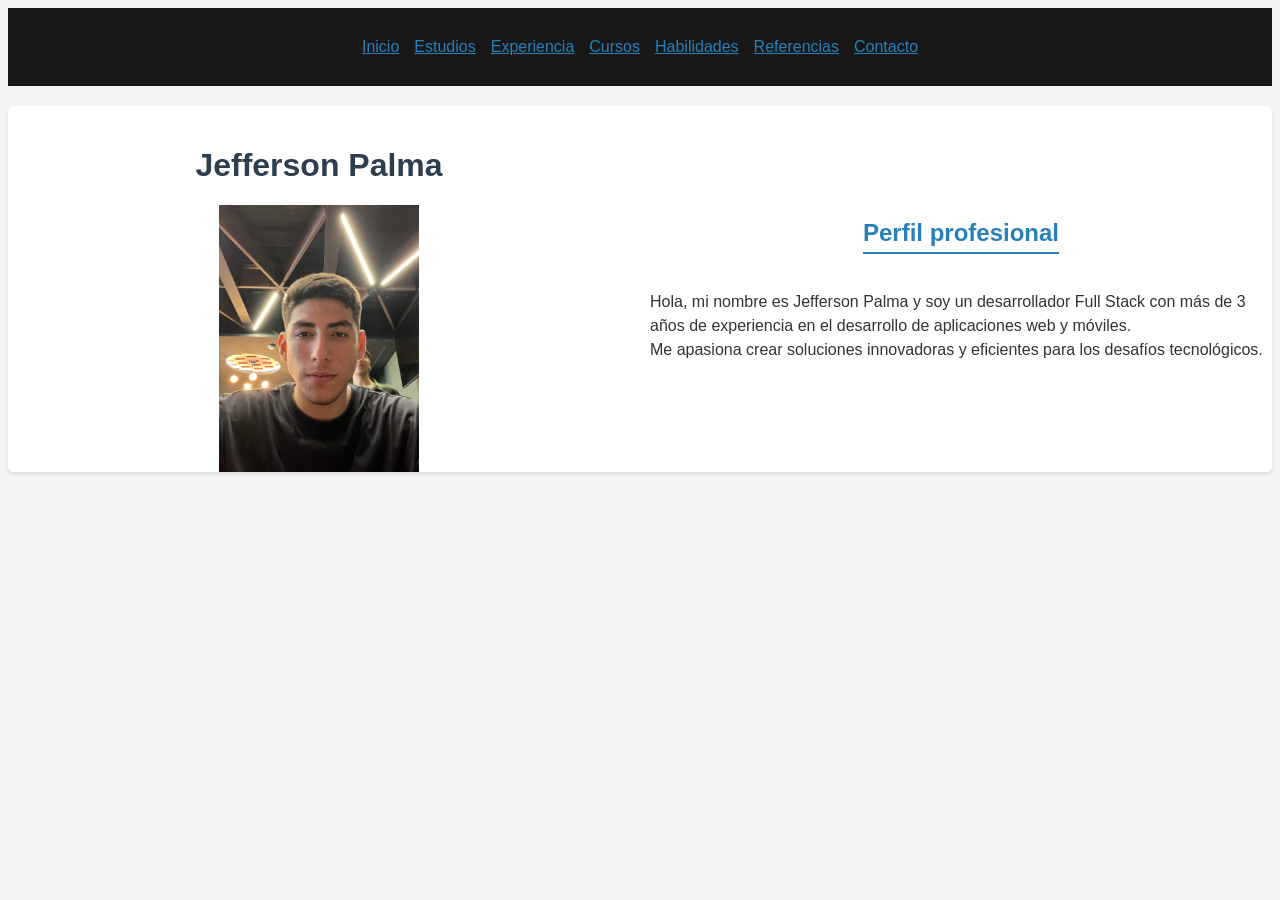
==== practicas/01-hoja-de-vida/index.html @ 2a4a395f "First commit" ====
<!DOCTYPE html>
<html lang="es">
<head>
    <meta charset="UTF-8">
    <meta name="viewport" content="width=device-width, initial-scale=1.0">
    <title>Hoja de vida</title>
    <link rel="stylesheet" href="css/style.css">
</head>
<body>
    <nav>
        <ul>
            <li><a href="index.html">Inicio</a></li>
            <li><a href="estudios.html">Estudios</a></li>
            <li><a href="experiencia.html">Experiencia</a></li>
            <li><a href="cursos.html">Cursos</a></li>
            <li><a href="habilidades.html">Habilidades</a></li>
            <li><a href="referencias.html">Referencias</a></li>
            <li><a href="contacto.html">Contacto</a></li>
        </ul>
    </nav>
    <div class="grid-container">
        <div class="div-person-img">
            <h1>Jefferson Palma</h1>
            <img src="assets/IMG_9603.jpeg" alt="Foto de Jefferson Palma" width="200">

        </div>
        <div class="div-person-content">

            <h2>Perfil profesional</h2>
            <p>Hola, mi nombre es Jefferson Palma y soy un desarrollador Full Stack con más de 3 años de experiencia
                en el desarrollo de aplicaciones web y móviles. <br>
                Me apasiona crear soluciones innovadoras y eficientes para los desafíos tecnológicos.
            </p>

        </div>
    </div>
</body>
</html>
---- practicas/01-hoja-de-vida/css/style.css ----
body {
    font-family: Arial, sans-serif;
    background-color: #f4f4f4;
    color: #333;
    /* margin: 20px; */
}

h1 {
    color: #2c3e50;
    text-align: center;
}

h2 {
    color: #2980b9;
    border-bottom: 2px solid #2980b9;
    padding-bottom: 5px;
}

p {
    line-height: 1.5;
}

table {
    width: 100%;
    border-collapse: collapse;
    margin-top: 10px;
}

th {
    background-color: #2980b9;
    color: white;
    padding: 8px;
}

td {
    padding: 8px;
    text-align: left;
}

tr:nth-child(even) {
    background-color: #e9e9e9;
}

ul {
    line-height: 1.6;
}

a {
    color: #2980b9;
}

nav {
    background-color: #181818;
    padding: 10px 0;
    margin-bottom: 20px;
}

nav ul {
    list-style: none;
    display: flex;
    gap: 15px;
    justify-content: center;
    padding: 0;
    color: white;
}

input[type="text"],
input[type="email"],
textarea {
    padding: 8px;
    margin: 5px 0;
    border: 1px solid #ccc;
    border-radius: 4px;
}

button {
    background-color: #2980b9;
    color: white;
    padding: 10px 15px;
    border: none;
    border-radius: 4px;
    cursor: pointer;
}

button:hover {
    background-color: #3498db;
}

.grid-container {
    display: grid;
    grid-template-columns: 1fr 1fr;
    gap: 20px;
    background-color: #ffffff;
    box-shadow: 0 2px 4px rgba(0, 0, 0, 0.1);
    border-radius: 5px;
}

.div-person-img {
    display: flex;
    justify-content: center;
    align-items: center;
    margin-top: 20px;
    flex-direction: column;
}

.div-person-content {
    display: flex;
    justify-content: center;
    align-items: center;
    flex-direction: column;
}

.div-contact-content {
    display: grid;
    grid-template-columns: 1fr 1fr;
    gap: 20px;

}

.form-container-contact {
    display: flex;
    flex-direction: column;
    gap: 10px;
    padding: 20px;
    background-color: #ffffff;
    box-shadow: 0 2px 4px rgba(0, 0, 0, 0.1);
    border-radius: 5px;
}

.form-contact {
    width: 100%;
    display: flex;
    flex-direction: column;
    gap: 10px;
}
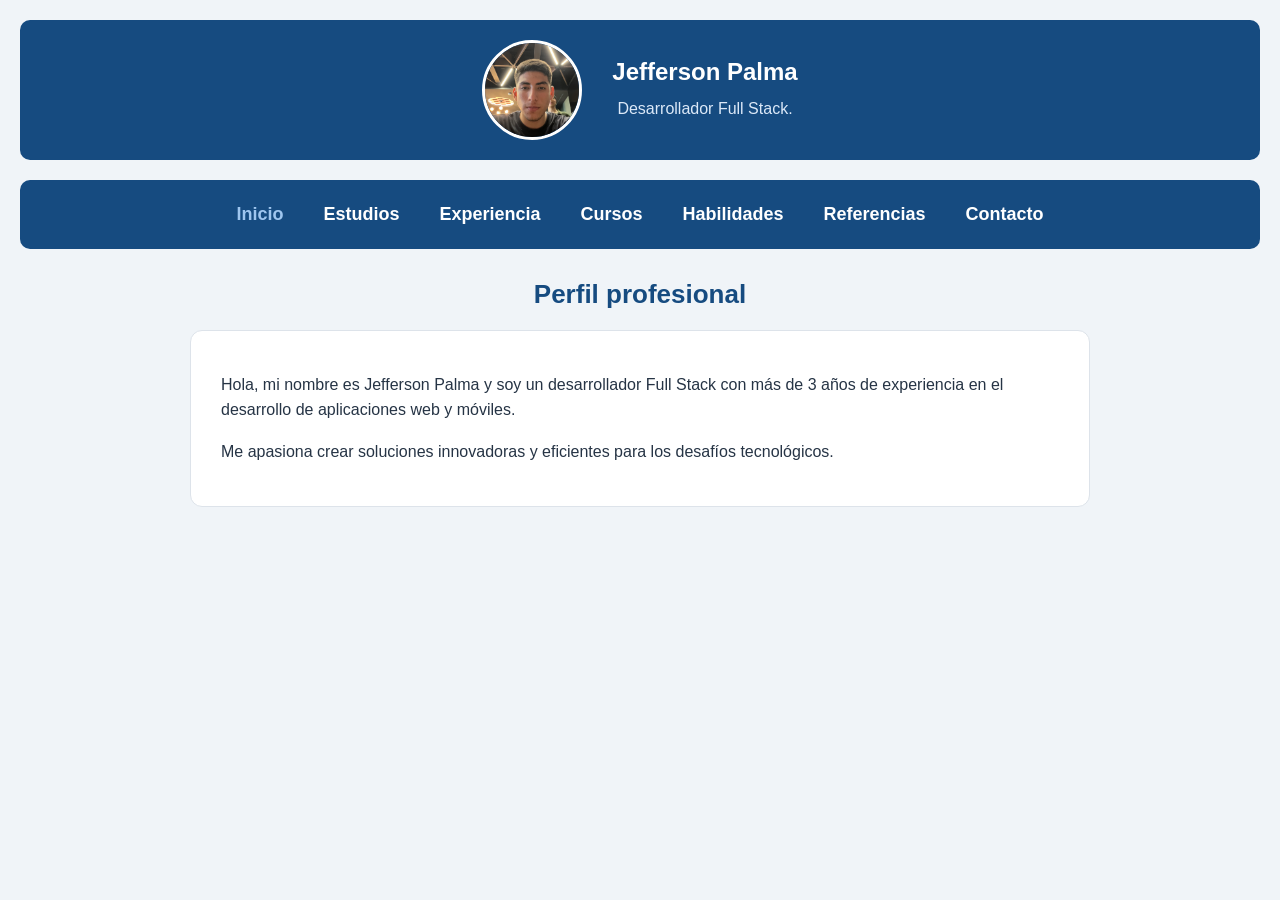
==== commit 15b52a6b: "Taller en clases" ====
--- a/practicas/01-hoja-de-vida/index.html
+++ b/practicas/01-hoja-de-vida/index.html
@@ -3,13 +3,21 @@
 <head>
     <meta charset="UTF-8">
     <meta name="viewport" content="width=device-width, initial-scale=1.0">
-    <title>Hoja de vida</title>
+    <title>Inicio | Jefferson Palma</title>
     <link rel="stylesheet" href="css/style.css">
 </head>
 <body>
-    <nav>
+    <header class="encabezado">
+        <img class="perfil" src="assets/IMG_9603.jpeg" alt="Foto de Jefferson Palma">
+        <div class="datos-personales">
+            <h1>Jefferson Palma</h1>
+            <p>Desarrollador Full Stack.</p>
+        </div>
+    </header>
+
+    <nav class="menu">
         <ul>
-            <li><a href="index.html">Inicio</a></li>
+            <li><a href="index.html" class="activo">Inicio</a></li>
             <li><a href="estudios.html">Estudios</a></li>
             <li><a href="experiencia.html">Experiencia</a></li>
             <li><a href="cursos.html">Cursos</a></li>
@@ -18,21 +26,14 @@
             <li><a href="contacto.html">Contacto</a></li>
         </ul>
     </nav>
-    <div class="grid-container">
-        <div class="div-person-img">
-            <h1>Jefferson Palma</h1>
-            <img src="assets/IMG_9603.jpeg" alt="Foto de Jefferson Palma" width="200">
 
-        </div>
-        <div class="div-person-content">
-
-            <h2>Perfil profesional</h2>
+    <main class="contenido">
+        <h2>Perfil profesional</h2>
+        <section class="tarjeta">
             <p>Hola, mi nombre es Jefferson Palma y soy un desarrollador Full Stack con más de 3 años de experiencia
-                en el desarrollo de aplicaciones web y móviles. <br>
-                Me apasiona crear soluciones innovadoras y eficientes para los desafíos tecnológicos.
-            </p>
-
-        </div>
-    </div>
+                en el desarrollo de aplicaciones web y móviles.</p>
+            <p>Me apasiona crear soluciones innovadoras y eficientes para los desafíos tecnológicos.</p>
+        </section>
+    </main>
 </body>
 </html>
--- a/practicas/01-hoja-de-vida/css/style.css
+++ b/practicas/01-hoja-de-vida/css/style.css
@@ -1,135 +1,211 @@
+/*estilos generales*/
+* {
+    box-sizing: border-box;
+}
+
 body {
-    font-family: Arial, sans-serif;
-    background-color: #f4f4f4;
-    color: #333;
-    /* margin: 20px; */
-}
-
-h1 {
-    color: #2c3e50;
+    font-family: 'Trebuchet MS', Arial, sans-serif;
+    background-color: #f0f4f8;
+    color: #263445;
+    margin: 0;
+    padding: 20px;
+}
+
+/*estilos del encabezado*/
+.encabezado {
+    display: flex;
+    align-items: center;
+    justify-content: center;
+    gap: 30px;
+    background-color: #164b80;
+    border-radius: 10px;
+    padding: 20px;
+}
+
+/*Imagen de perfil*/
+.perfil {
+    width: 100px;
+    height: 100px;
+    border-radius: 50%;
+    object-fit: cover;
+    border: 3px solid white;
+    flex-shrink: 0;
+}
+
+/* Informacion personal */
+.datos-personales {
     text-align: center;
 }
 
+.datos-personales h1 {
+    font-size: 24px;
+    margin: 0;
+    color: white;
+}
+
+.datos-personales p {
+    font-size: 16px;
+    margin: 10px 0 0 0;
+    color: #dce9f8;
+}
+
+/* Menu de navegacion */
+.menu {
+    background-color: #164b80;
+    border-radius: 10px;
+    margin-top: 20px;
+}
+
+.menu ul {
+    list-style: none;
+    display: flex;
+    flex-wrap: wrap;
+    justify-content: center;
+    gap: 10px 40px;
+    margin: 0;
+    padding: 20px;
+}
+
+.menu a {
+    color: white;
+    text-decoration: none;
+    font-weight: bold;
+    font-size: 18px;
+}
+
+.menu a:hover,
+.menu a.activo {
+    color: #9fc6ef;
+}
+
+/* Contenido */
+.contenido {
+    max-width: 900px;
+    margin: 0 auto;
+}
+
+.contenido_contacto {
+    max-width: 90%  ;
+    margin: 0 auto;
+    display: flex;
+    flex-direction: row;
+    justify-content: space-between;
+}
+
+.contact_data {
+    flex: 1;
+}
+
+.form_contact {
+    flex: 1;
+}
+
 h2 {
-    color: #2980b9;
-    border-bottom: 2px solid #2980b9;
-    padding-bottom: 5px;
-}
-
-p {
-    line-height: 1.5;
-}
-
+    text-align: center;
+    color: #164b80;
+    font-size: 26px;
+    margin: 30px 0 20px;
+}
+
+h3 {
+    color: #164b80;
+    margin: 0 0 10px;
+}
+
+p,
+li {
+    line-height: 1.6;
+}
+
+a {
+    color: #164b80;
+}
+
+/* Tarjetas */
+.tarjeta {
+    background-color: white;
+    border: 1px solid #dde3ea;
+    border-radius: 12px;
+    padding: 25px 30px;
+    margin-bottom: 20px;
+}
+
+.tarjeta ul {
+    margin: 0;
+    padding-left: 20px;
+}
+
+/* Tabla */
 table {
     width: 100%;
     border-collapse: collapse;
-    margin-top: 10px;
 }
 
 th {
-    background-color: #2980b9;
-    color: white;
-    padding: 8px;
+    background-color: #164b80;
+    color: white;
+    padding: 10px;
+    text-align: left;
 }
 
 td {
-    padding: 8px;
-    text-align: left;
-}
-
-tr:nth-child(even) {
-    background-color: #e9e9e9;
-}
-
-ul {
-    line-height: 1.6;
-}
-
-a {
-    color: #2980b9;
-}
-
-nav {
-    background-color: #181818;
-    padding: 10px 0;
-    margin-bottom: 20px;
-}
-
-nav ul {
-    list-style: none;
-    display: flex;
-    gap: 15px;
-    justify-content: center;
-    padding: 0;
-    color: white;
-}
-
-input[type="text"],
-input[type="email"],
-textarea {
-    padding: 8px;
-    margin: 5px 0;
-    border: 1px solid #ccc;
-    border-radius: 4px;
-}
-
-button {
-    background-color: #2980b9;
-    color: white;
-    padding: 10px 15px;
+    padding: 10px;
+    border-bottom: 1px solid #dde3ea;
+}
+
+tr:nth-child(even) td {
+    background-color: #f0f4f8;
+}
+
+/* Formulario de contacto */
+.formulario {
+    max-width: 520px;
+    margin: 0 auto 20px;
+}
+
+.formulario label {
+    display: block;
+    font-weight: bold;
+    color: #164b80;
+    margin-bottom: 5px;
+}
+
+.formulario input,
+.formulario textarea {
+    width: 100%;
+    padding: 12px;
+    margin-bottom: 15px;
+    border: 1px solid #c9d2dc;
+    border-radius: 6px;
+    font-family: inherit;
+    font-size: 15px;
+}
+
+.formulario textarea {
+    min-height: 120px;
+    resize: vertical;
+}
+
+.formulario button {
+    width: 100%;
+    background-color: #164b80;
+    color: white;
+    padding: 12px;
     border: none;
-    border-radius: 4px;
+    border-radius: 6px;
+    font-size: 16px;
+    font-weight: bold;
     cursor: pointer;
 }
 
-button:hover {
-    background-color: #3498db;
-}
-
-.grid-container {
-    display: grid;
-    grid-template-columns: 1fr 1fr;
-    gap: 20px;
-    background-color: #ffffff;
-    box-shadow: 0 2px 4px rgba(0, 0, 0, 0.1);
-    border-radius: 5px;
-}
-
-.div-person-img {
-    display: flex;
-    justify-content: center;
-    align-items: center;
-    margin-top: 20px;
-    flex-direction: column;
-}
-
-.div-person-content {
-    display: flex;
-    justify-content: center;
-    align-items: center;
-    flex-direction: column;
-}
-
-.div-contact-content {
-    display: grid;
-    grid-template-columns: 1fr 1fr;
-    gap: 20px;
-
-}
-
-.form-container-contact {
-    display: flex;
-    flex-direction: column;
-    gap: 10px;
-    padding: 20px;
-    background-color: #ffffff;
-    box-shadow: 0 2px 4px rgba(0, 0, 0, 0.1);
-    border-radius: 5px;
-}
-
-.form-contact {
-    width: 100%;
-    display: flex;
-    flex-direction: column;
-    gap: 10px;
-}+.formulario button:hover {
+    background-color: #1f62a5;
+}
+
+/* Responsive */
+@media (max-width: 600px) {
+    .encabezado {
+        flex-direction: column;
+        gap: 15px;
+    }
+}
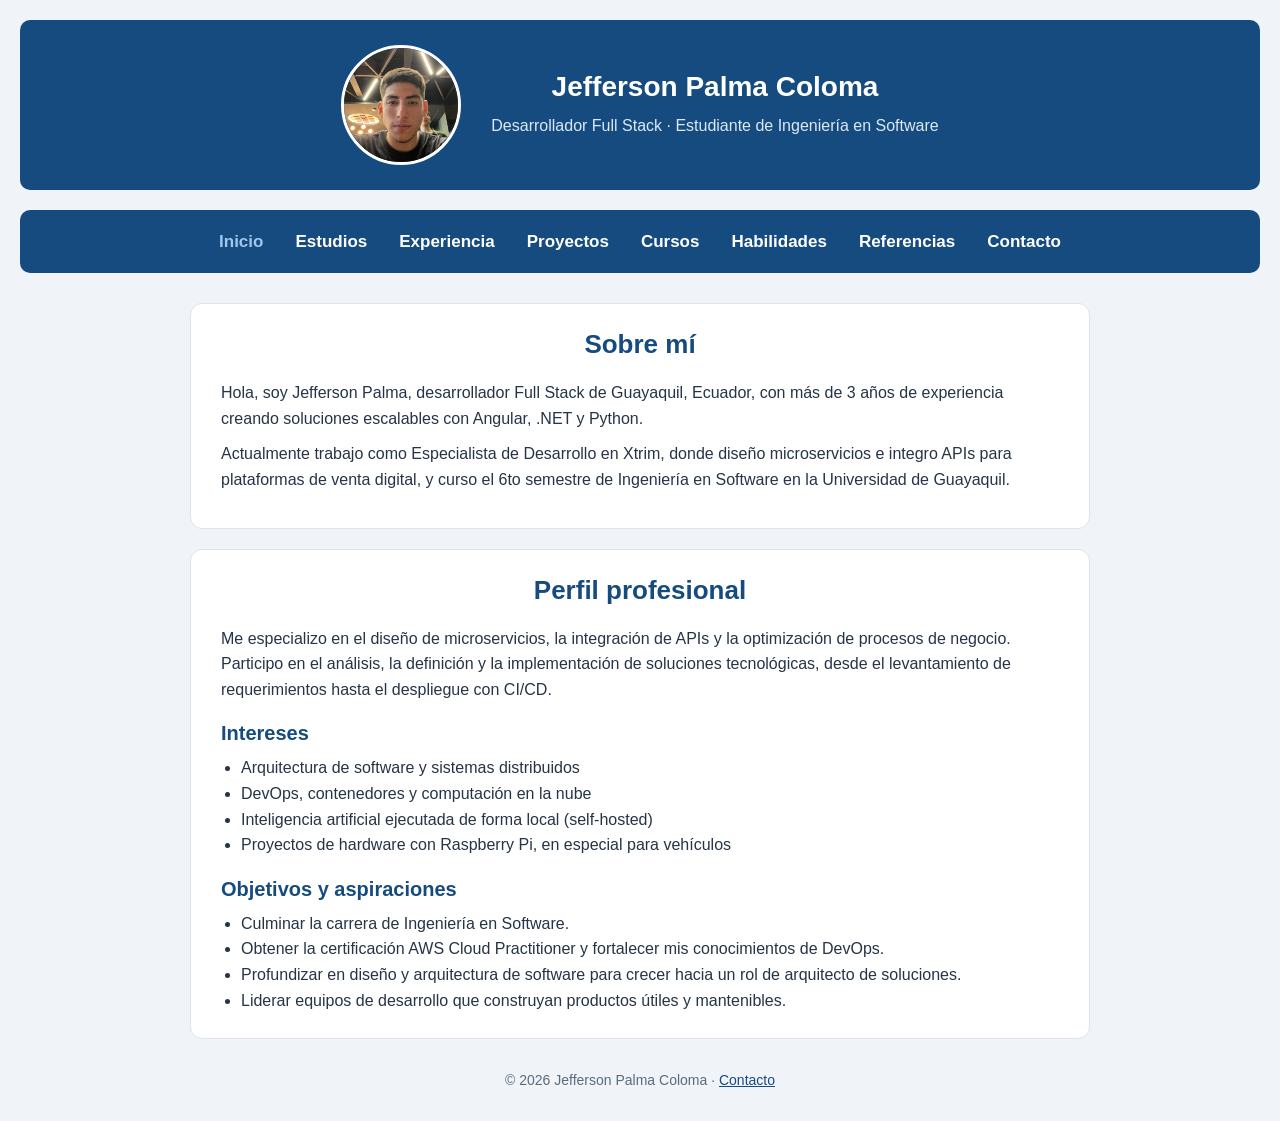
==== commit 2a5e8bb1: "Add changes" ====
--- a/practicas/01-hoja-de-vida/index.html
+++ b/practicas/01-hoja-de-vida/index.html
@@ -3,15 +3,16 @@
 <head>
     <meta charset="UTF-8">
     <meta name="viewport" content="width=device-width, initial-scale=1.0">
+    <meta name="description" content="Currículum vitae de Jefferson Palma Coloma, desarrollador Full Stack.">
     <title>Inicio | Jefferson Palma</title>
     <link rel="stylesheet" href="css/style.css">
 </head>
 <body>
     <header class="encabezado">
-        <img class="perfil" src="assets/IMG_9603.jpeg" alt="Foto de Jefferson Palma">
+        <img class="perfil" src="assets/foto-perfil.jpg" alt="Foto de Jefferson Palma" width="120" height="120">
         <div class="datos-personales">
-            <h1>Jefferson Palma</h1>
-            <p>Desarrollador Full Stack.</p>
+            <h1>Jefferson Palma Coloma</h1>
+            <p>Desarrollador Full Stack · Estudiante de Ingeniería en Software</p>
         </div>
     </header>
 
@@ -20,6 +21,7 @@
             <li><a href="index.html" class="activo">Inicio</a></li>
             <li><a href="estudios.html">Estudios</a></li>
             <li><a href="experiencia.html">Experiencia</a></li>
+            <li><a href="proyectos.html">Proyectos</a></li>
             <li><a href="cursos.html">Cursos</a></li>
             <li><a href="habilidades.html">Habilidades</a></li>
             <li><a href="referencias.html">Referencias</a></li>
@@ -28,12 +30,42 @@
     </nav>
 
     <main class="contenido">
-        <h2>Perfil profesional</h2>
         <section class="tarjeta">
-            <p>Hola, mi nombre es Jefferson Palma y soy un desarrollador Full Stack con más de 3 años de experiencia
-                en el desarrollo de aplicaciones web y móviles.</p>
-            <p>Me apasiona crear soluciones innovadoras y eficientes para los desafíos tecnológicos.</p>
+            <h2>Sobre mí</h2>
+            <p>Hola, soy Jefferson Palma, desarrollador Full Stack de Guayaquil, Ecuador, con más de 3 años de
+                experiencia creando soluciones escalables con Angular, .NET y Python.</p>
+            <p>Actualmente trabajo como Especialista de Desarrollo en Xtrim, donde diseño microservicios e integro
+                APIs para plataformas de venta digital, y curso el 6to semestre de Ingeniería en Software en la
+                Universidad de Guayaquil.</p>
+        </section>
+
+        <section class="tarjeta">
+            <h2>Perfil profesional</h2>
+            <p>Me especializo en el diseño de microservicios, la integración de APIs y la optimización de procesos de
+                negocio. Participo en el análisis, la definición y la implementación de soluciones tecnológicas, desde
+                el levantamiento de requerimientos hasta el despliegue con CI/CD.</p>
+
+            <h3>Intereses</h3>
+            <ul>
+                <li>Arquitectura de software y sistemas distribuidos</li>
+                <li>DevOps, contenedores y computación en la nube</li>
+                <li>Inteligencia artificial ejecutada de forma local (self-hosted)</li>
+                <li>Proyectos de hardware con Raspberry Pi, en especial para vehículos</li>
+            </ul>
+
+            <h3>Objetivos y aspiraciones</h3>
+            <ul>
+                <li>Culminar la carrera de Ingeniería en Software.</li>
+                <li>Obtener la certificación AWS Cloud Practitioner y fortalecer mis conocimientos de DevOps.</li>
+                <li>Profundizar en diseño y arquitectura de software para crecer hacia un rol de arquitecto de
+                    soluciones.</li>
+                <li>Liderar equipos de desarrollo que construyan productos útiles y mantenibles.</li>
+            </ul>
         </section>
     </main>
+
+    <footer class="pie">
+        <p>© 2026 Jefferson Palma Coloma · <a href="contacto.html">Contacto</a></p>
+    </footer>
 </body>
 </html>
--- a/practicas/01-hoja-de-vida/css/style.css
+++ b/practicas/01-hoja-de-vida/css/style.css
@@ -1,4 +1,4 @@
-/*estilos generales*/
+/* Estilos generales */
 * {
     box-sizing: border-box;
 }
@@ -11,7 +11,7 @@
     padding: 20px;
 }
 
-/*estilos del encabezado*/
+/* Encabezado */
 .encabezado {
     display: flex;
     align-items: center;
@@ -19,13 +19,13 @@
     gap: 30px;
     background-color: #164b80;
     border-radius: 10px;
-    padding: 20px;
-}
-
-/*Imagen de perfil*/
+    padding: 25px 20px;
+}
+
+/* Imagen de perfil */
 .perfil {
-    width: 100px;
-    height: 100px;
+    width: 120px;
+    height: 120px;
     border-radius: 50%;
     object-fit: cover;
     border: 3px solid white;
@@ -38,14 +38,14 @@
 }
 
 .datos-personales h1 {
-    font-size: 24px;
+    font-size: 28px;
     margin: 0;
     color: white;
 }
 
 .datos-personales p {
     font-size: 16px;
-    margin: 10px 0 0 0;
+    margin: 10px 0 0;
     color: #dce9f8;
 }
 
@@ -61,16 +61,16 @@
     display: flex;
     flex-wrap: wrap;
     justify-content: center;
-    gap: 10px 40px;
-    margin: 0;
-    padding: 20px;
+    gap: 10px 32px;
+    margin: 0;
+    padding: 18px 20px;
 }
 
 .menu a {
     color: white;
     text-decoration: none;
     font-weight: bold;
-    font-size: 18px;
+    font-size: 17px;
 }
 
 .menu a:hover,
@@ -81,40 +81,56 @@
 /* Contenido */
 .contenido {
     max-width: 900px;
-    margin: 0 auto;
-}
-
-.contenido_contacto {
-    max-width: 90%  ;
-    margin: 0 auto;
-    display: flex;
-    flex-direction: row;
-    justify-content: space-between;
-}
-
-.contact_data {
-    flex: 1;
-}
-
-.form_contact {
-    flex: 1;
+    margin: 30px auto 0;
 }
 
 h2 {
     text-align: center;
     color: #164b80;
     font-size: 26px;
-    margin: 30px 0 20px;
+    margin: 0 0 20px;
+}
+
+.contenido > h2 {
+    margin-top: 10px;
+}
+
+h3,
+h4 {
+    color: #164b80;
+    margin: 0 0 10px;
 }
 
 h3 {
-    color: #164b80;
-    margin: 0 0 10px;
+    font-size: 20px;
+}
+
+h4 {
+    font-size: 18px;
+}
+
+.tarjeta h3 {
+    margin-top: 20px;
+}
+
+.tarjeta > h3:first-child {
+    margin-top: 0;
+}
+
+.subtitulo {
+    font-size: 21px;
+    border-bottom: 2px solid #9fc6ef;
+    padding-bottom: 6px;
+    margin: 30px 0 15px;
 }
 
 p,
 li {
     line-height: 1.6;
+}
+
+p {
+    margin: 0 0 10px;
 }
 
 a {
@@ -135,6 +151,61 @@
     padding-left: 20px;
 }
 
+/* Proyectos */
+.tecnologias {
+    color: #5a6b7d;
+    font-size: 14px;
+    font-weight: bold;
+}
+
+.enlaces {
+    display: flex;
+    gap: 20px;
+    margin: 0;
+}
+
+.enlaces a {
+    font-weight: bold;
+}
+
+.nota {
+    margin-top: 15px;
+    color: #5a6b7d;
+    font-style: italic;
+}
+
+/* Lista de definiciones (habilidades) */
+dl {
+    margin: 0;
+}
+
+dt {
+    font-weight: bold;
+    color: #164b80;
+}
+
+dd {
+    margin: 0 0 12px;
+    line-height: 1.6;
+}
+
+/* Etiquetas de herramientas */
+.tarjeta .etiquetas {
+    list-style: none;
+    display: flex;
+    flex-wrap: wrap;
+    gap: 10px;
+    padding: 0;
+}
+
+.etiquetas li {
+    background-color: #e3eef9;
+    color: #164b80;
+    border-radius: 20px;
+    padding: 4px 14px;
+    font-size: 15px;
+}
+
 /* Tabla */
 table {
     width: 100%;
@@ -153,16 +224,23 @@
     border-bottom: 1px solid #dde3ea;
 }
 
-tr:nth-child(even) td {
+tbody tr:nth-child(even) td {
     background-color: #f0f4f8;
 }
 
+/* Contacto */
+.contacto {
+    display: grid;
+    grid-template-columns: 1fr 1fr;
+    gap: 20px;
+    align-items: start;
+}
+
+address {
+    font-style: normal;
+}
+
 /* Formulario de contacto */
-.formulario {
-    max-width: 520px;
-    margin: 0 auto 20px;
-}
-
 .formulario label {
     display: block;
     font-weight: bold;
@@ -202,10 +280,40 @@
     background-color: #1f62a5;
 }
 
+/* Pie de pagina */
+.pie {
+    text-align: center;
+    color: #5a6b7d;
+    font-size: 14px;
+    margin-top: 30px;
+}
+
 /* Responsive */
-@media (max-width: 600px) {
+@media (max-width: 700px) {
+    body {
+        padding: 12px;
+    }
+
     .encabezado {
         flex-direction: column;
         gap: 15px;
     }
-}
+
+    .menu ul {
+        gap: 8px 20px;
+    }
+
+    .tarjeta {
+        padding: 20px;
+    }
+
+    .contacto {
+        grid-template-columns: 1fr;
+    }
+
+    th,
+    td {
+        padding: 8px 6px;
+        font-size: 14px;
+    }
+}
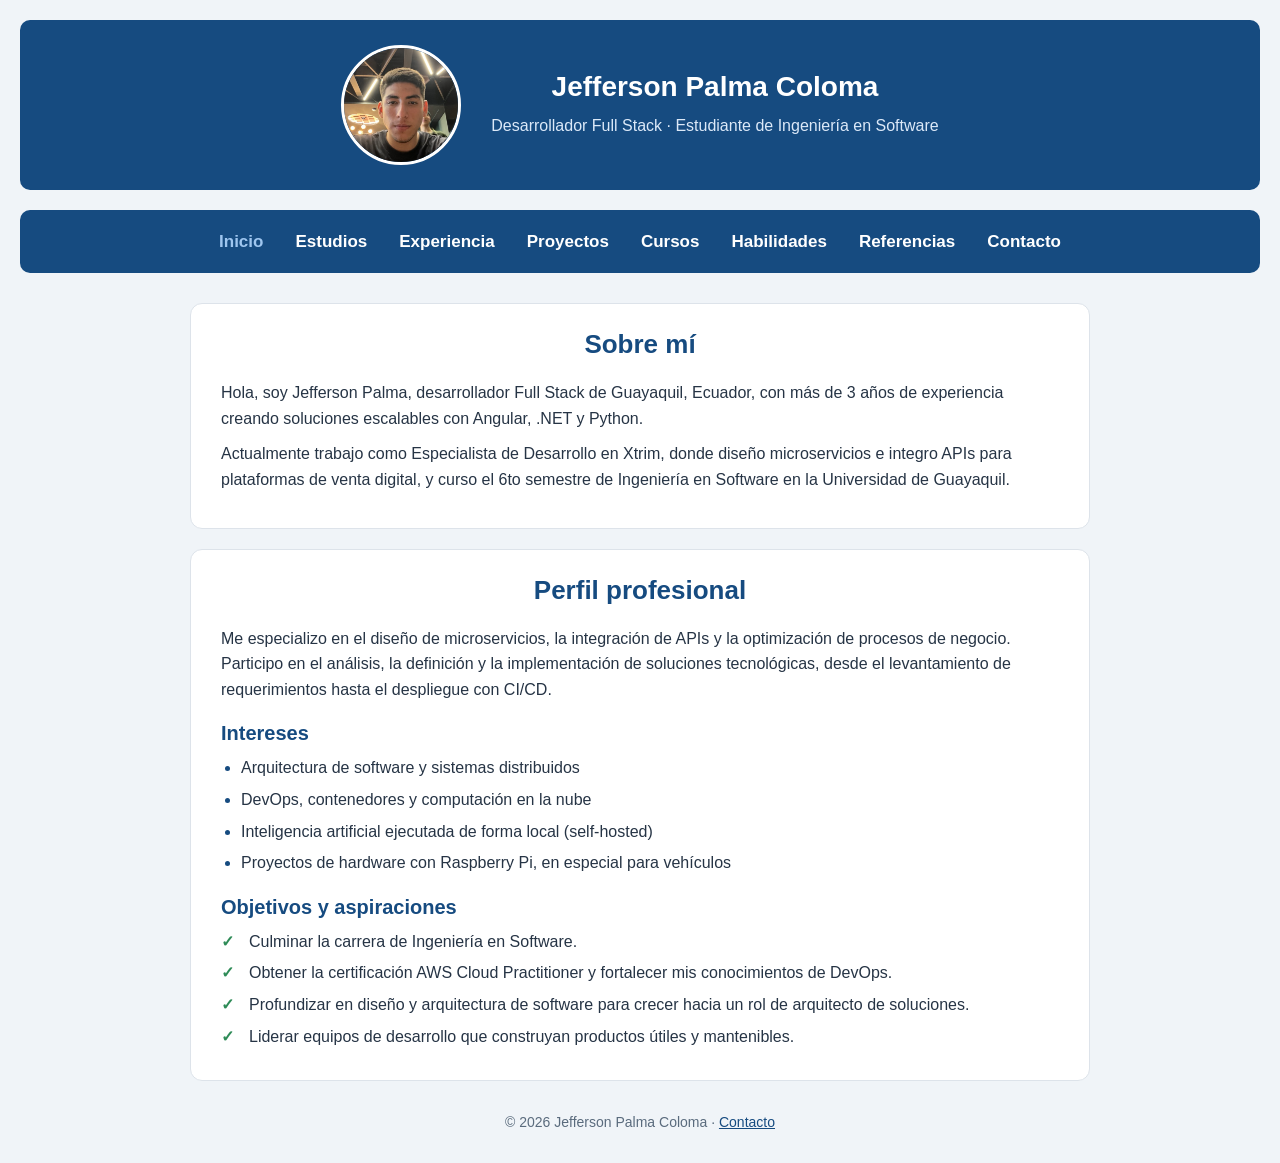
==== commit a4db9cae: "Actualizacion para estilo de listas" ====
--- a/practicas/01-hoja-de-vida/index.html
+++ b/practicas/01-hoja-de-vida/index.html
@@ -54,7 +54,7 @@
             </ul>
 
             <h3>Objetivos y aspiraciones</h3>
-            <ul>
+            <ul class="lista-check">
                 <li>Culminar la carrera de Ingeniería en Software.</li>
                 <li>Obtener la certificación AWS Cloud Practitioner y fortalecer mis conocimientos de DevOps.</li>
                 <li>Profundizar en diseño y arquitectura de software para crecer hacia un rol de arquitecto de
--- a/practicas/01-hoja-de-vida/css/style.css
+++ b/practicas/01-hoja-de-vida/css/style.css
@@ -204,6 +204,70 @@
     border-radius: 20px;
     padding: 4px 14px;
     font-size: 15px;
+}
+
+/* Listas: viñetas con el color del tema */
+.tarjeta ul li::marker {
+    color: #164b80;
+}
+
+.tarjeta li {
+    margin-bottom: 6px;
+}
+
+/* Lista con check (objetivos, habilidades blandas) */
+.lista-check {
+    list-style: none;
+}
+
+.tarjeta .lista-check {
+    padding-left: 0;
+}
+
+.lista-check li {
+    position: relative;
+    padding-left: 28px;
+}
+
+.lista-check li::before {
+    content: "✓";
+    position: absolute;
+    left: 0;
+    color: #2e8b57;
+    font-weight: bold;
+}
+
+/* Lista en dos columnas */
+.lista-columnas {
+    display: grid;
+    grid-template-columns: 1fr 1fr;
+    gap: 6px 30px;
+}
+
+.lista-columnas li {
+    margin-bottom: 0;
+}
+
+/* Linea de tiempo (funciones en experiencia) */
+article.tarjeta ul {
+    list-style: none;
+    border-left: 3px solid #9fc6ef;
+    padding-left: 20px;
+}
+
+article.tarjeta li {
+    position: relative;
+}
+
+article.tarjeta li::before {
+    content: "";
+    position: absolute;
+    left: -27px;
+    top: 9px;
+    width: 11px;
+    height: 11px;
+    background-color: #164b80;
+    border-radius: 50%;
 }
 
 /* Tabla */
@@ -307,7 +371,8 @@
         padding: 20px;
     }
 
-    .contacto {
+    .contacto,
+    .lista-columnas {
         grid-template-columns: 1fr;
     }
 
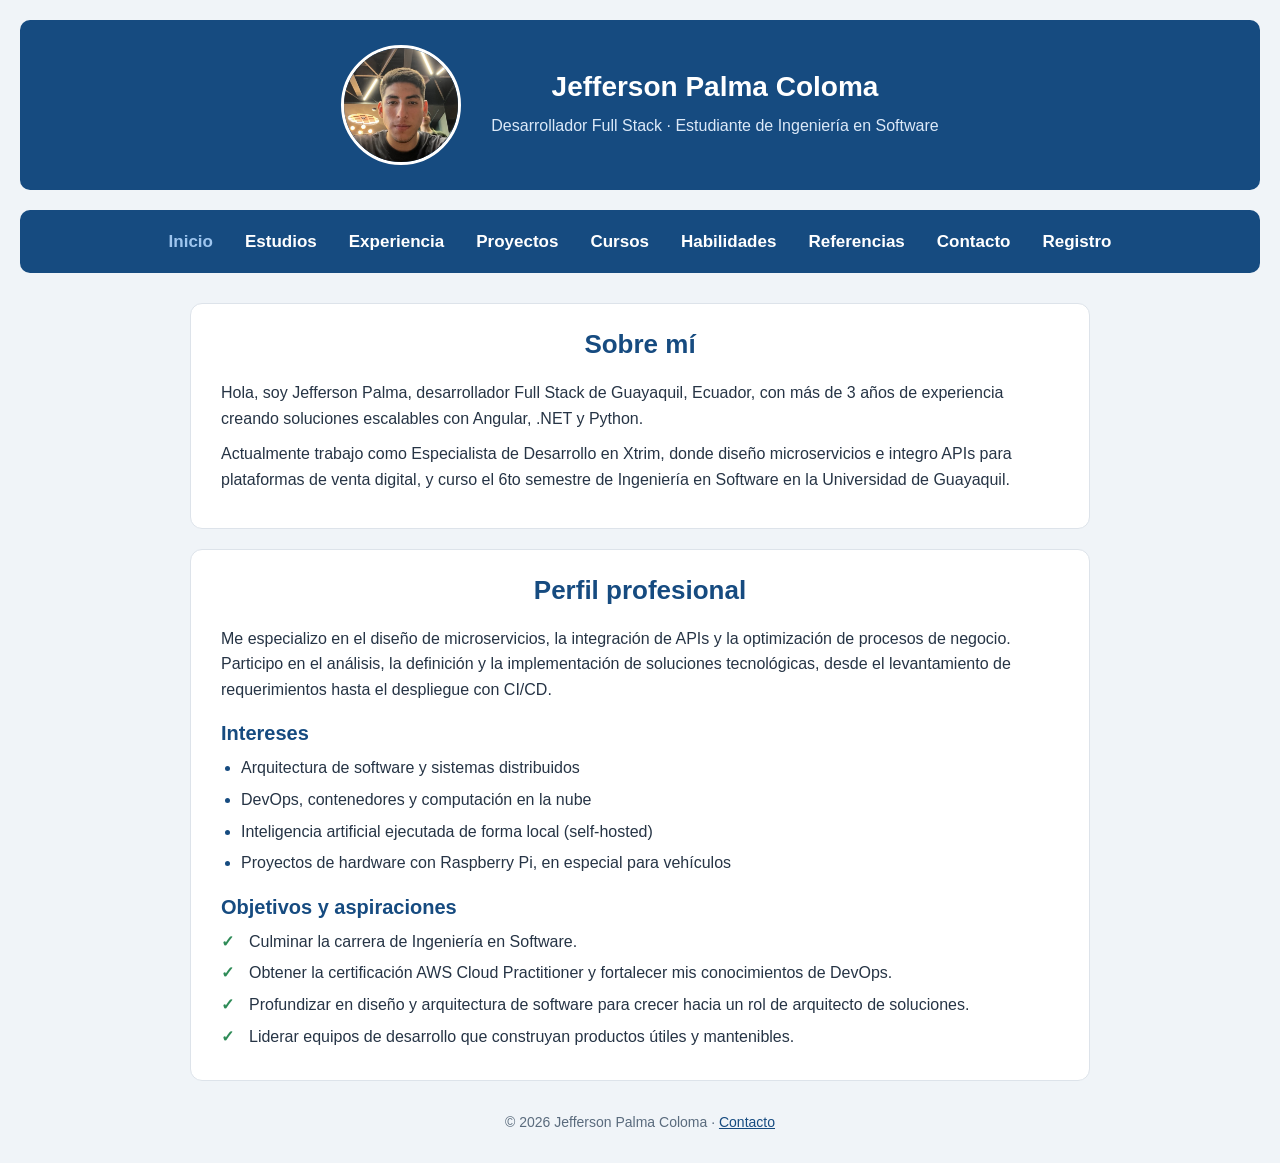
==== commit cda7604c: "Pagina de registro sesion y trabajo en clases" ====
--- a/practicas/01-hoja-de-vida/index.html
+++ b/practicas/01-hoja-de-vida/index.html
@@ -26,6 +26,7 @@
             <li><a href="habilidades.html">Habilidades</a></li>
             <li><a href="referencias.html">Referencias</a></li>
             <li><a href="contacto.html">Contacto</a></li>
+            <li><a href="registro.html">Registro</a></li>
         </ul>
     </nav>
 
--- a/practicas/01-hoja-de-vida/css/style.css
+++ b/practicas/01-hoja-de-vida/css/style.css
@@ -344,6 +344,54 @@
     background-color: #1f62a5;
 }
 
+/* Registro */
+.registro {
+    max-width: 480px;
+}
+
+.formulario .ayuda {
+    font-size: 13px;
+    color: #5a6b7d;
+    margin: -10px 0 15px;
+}
+
+.formulario .condiciones {
+    display: flex;
+    align-items: center;
+    gap: 10px;
+    margin-bottom: 20px;
+}
+
+.formulario .condiciones input {
+    width: 18px;
+    height: 18px;
+    margin: 0;
+    flex-shrink: 0;
+    accent-color: #164b80;
+}
+
+.formulario .condiciones label {
+    margin: 0;
+    font-weight: normal;
+    color: #263445;
+}
+
+.formulario input:focus {
+    outline: 2px solid #9fc6ef;
+    border-color: #164b80;
+}
+
+.formulario .boton-limpiar {
+    margin-top: 10px;
+    background-color: white;
+    color: #164b80;
+    border: 1px solid #164b80;
+}
+
+.formulario .boton-limpiar:hover {
+    background-color: #e3eef9;
+}
+
 /* Pie de pagina */
 .pie {
     text-align: center;
